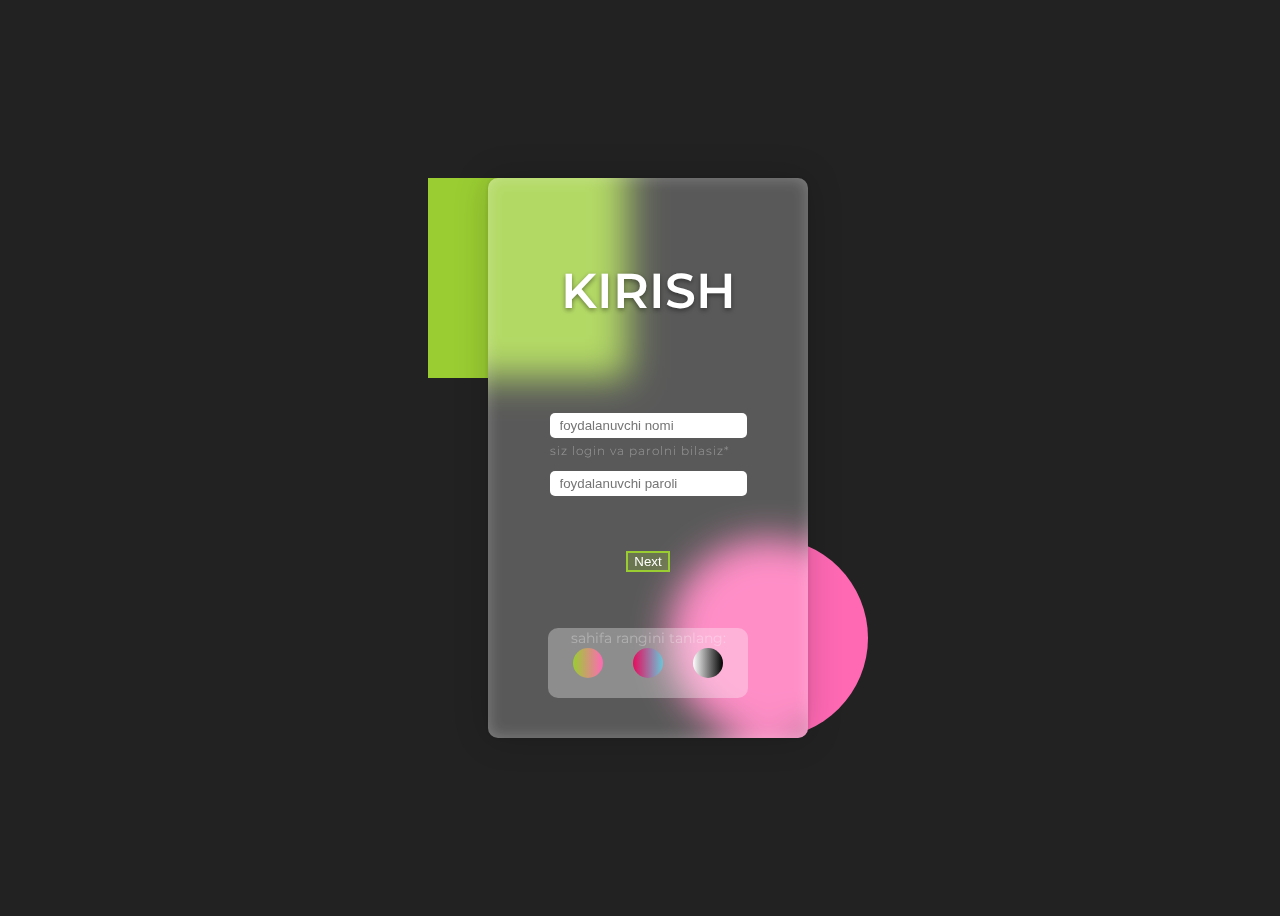
==== index.html @ de6a04d3 "added theme changer to login page" ====
<!DOCTYPE html>
<html lang="en">
<head>
  <meta charset="UTF-8">
  <meta http-equiv="X-UA-Compatible" content="IE=edge">
  <meta name="viewport" content="width=device-width, initial-scale=1.0">
  <link rel="shortcut icon" href="./home/img/abbosarts_avatar.png" type="image/png" sizes="16x16">
  <title>😎 Abbos Arts | Login Page ✨</title>
  <link href="https://cdn.jsdelivr.net/npm/bootstrap@5.1.3/dist/css/bootstrap.min.css" rel="stylesheet" integrity="sha384-1BmE4kWBq78iYhFldvKuhfTAU6auU8tT94WrHftjDbrCEXSU1oBoqyl2QvZ6jIW3" crossorigin="anonymous">
  <link rel="stylesheet" href="./style.css">
</head>
<body>
  <div class="container class">
    <div class="box">
      <h1 class="title">Kirish</h1>
      <form action="#">
        <label class="userlabel" for="username">
          <input class="username" name="username" type="text" placeholder="foydalanuvchi nomi">
          <h1>Siz login va parolni bilasiz*</h1>
        </label>
        <label for="password">
          <input class="password" name="password" type="password" placeholder="foydalanuvchi paroli">
        </label>
      </form>
      <button class="btn">Next</button>
      <p>sahifa rangini tanlang:</p>
      <div class="themes">
        <div class="color color-1"></div>
        <div class="color color-2"></div>
        <div class="color color-3"></div>
      </div>
    </div>
    <div class="circle"></div>
    <div class="cube"></div>
  </div>
  <script src="./main.js"></script>
</body>
</html>
---- style.css ----
@import url('https://fonts.googleapis.com/css2?family=Montserrat:wght@100;200;300;400;500;600;700;800;900&display=swap');
body{
  width: 100%;
  height: 100vh;
  display: flex;
  align-items: center;
  justify-content: center;
  font-family: 'Montserrat', sans-serif;
  background: #222;
}
.class{
  display: flex;
  align-items: center;
  justify-content: center;
}
.box{
  display: flex;
  flex-direction: column;
  width: 300px;
  height: 500px;
  background: #ffffff40;
  backdrop-filter: blur(18px);
  box-shadow: 0 0 35px #00000030, inset 0 0 15px #ffffff40, 0 0 5px #00000020;
  border-radius: 10px;
  align-items: center;
  padding: 50px 10px 10px 10px;
  transition: background .3s;
}
.box:hover{
  background: #ffffff20;
}
.title{
  font-size: 49px;
  text-transform: uppercase;
  font-weight: 600;
  color: #fff;
  text-shadow: 0 2px 5px #00000070;
}
form{
  display: flex;
  flex-direction: column;
  transform: translateY(60px);
}
form input{
  padding: 5px 10px;
  border-radius: 5px;
  border: none;
}
form input:focus{
  background: #e7e7e7;
}
label h1{
  margin-top: 5px;
  font-size: 12px;
  text-transform: lowercase;
  color: #ffffff60;
  font-weight: 300;
  letter-spacing: 1px;
}
.userlabel{
  display: flex;
  flex-direction: column;
  margin-bottom: 5px;
}
.btn{
  transform: translateY(115px);
  background: #9acd3240;
  border: 2px solid yellowgreen;
  color: #fff;
}
.btn:hover{
  background: yellowgreen;
}
p{
  position: absolute;
  bottom: 77px;
  font-size: 14px;
  color: #ffffff50;
}
.themes{
  padding: 10px;
  width: 180px;
  height: 50px;
  display: flex;
  position: absolute;
  bottom: 40px;
  gap: 30px;
  justify-content: center;
  align-items: center;
  background: #ffffff50;
  border-radius: 10px;
}
.color{
  width: 30px;
  height: 30px;
  background: #fff;
  border-radius: 50%;
  cursor: pointer;
  transition: transform .2s;
}
.color:hover{
  transform: scale(1.2);
}
.color-1{
  background: linear-gradient(90deg,yellowgreen, hotpink);
}
.color-2{
  background: linear-gradient(-90deg, #68C7D9, #E50D5E);
}
.color-3{
  background: linear-gradient(90deg, #ffffff, #000000);
}

.circle{
  width: 200px;
  height: 200px;
  position: absolute;
  background: hotpink;
  border-radius: 50%;
  z-index: -1;
  transform: translate(60%, 90%);
}
.cube{
  width: 200px;
  height: 200px;
  position: absolute;
  background: yellowgreen;
  z-index: -1;
  transform: translate(-60%, -90%);
}
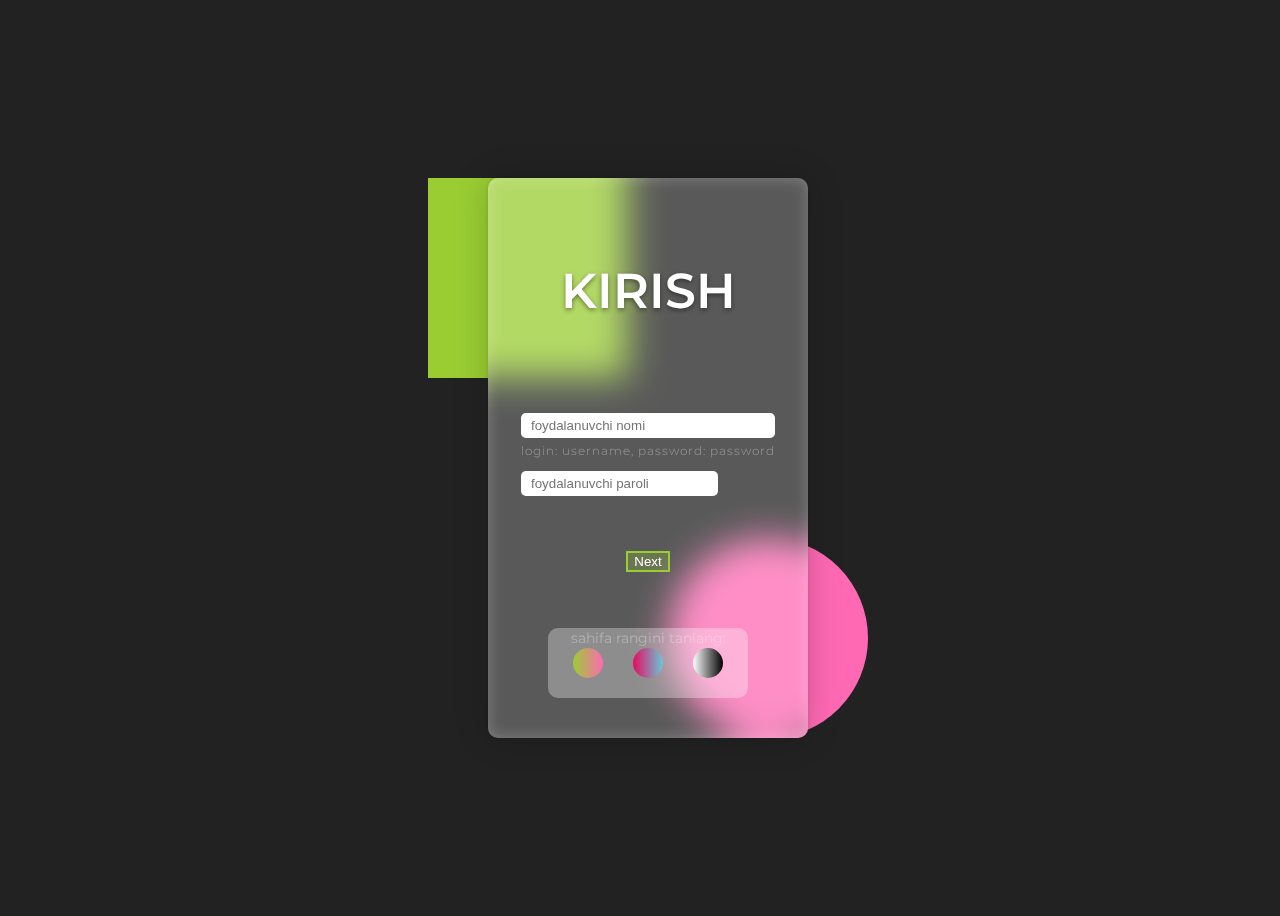
==== commit 27623a9b: "updated" ====
--- a/index.html
+++ b/index.html
@@ -16,7 +16,7 @@
       <form action="#">
         <label class="userlabel" for="username">
           <input class="username" name="username" type="text" placeholder="foydalanuvchi nomi">
-          <h1>Siz login va parolni bilasiz*</h1>
+          <h1>login: username, password: password</h1>
         </label>
         <label for="password">
           <input class="password" name="password" type="password" placeholder="foydalanuvchi paroli">
@@ -35,4 +35,4 @@
   </div>
   <script src="./main.js"></script>
 </body>
-</html>+</html>
